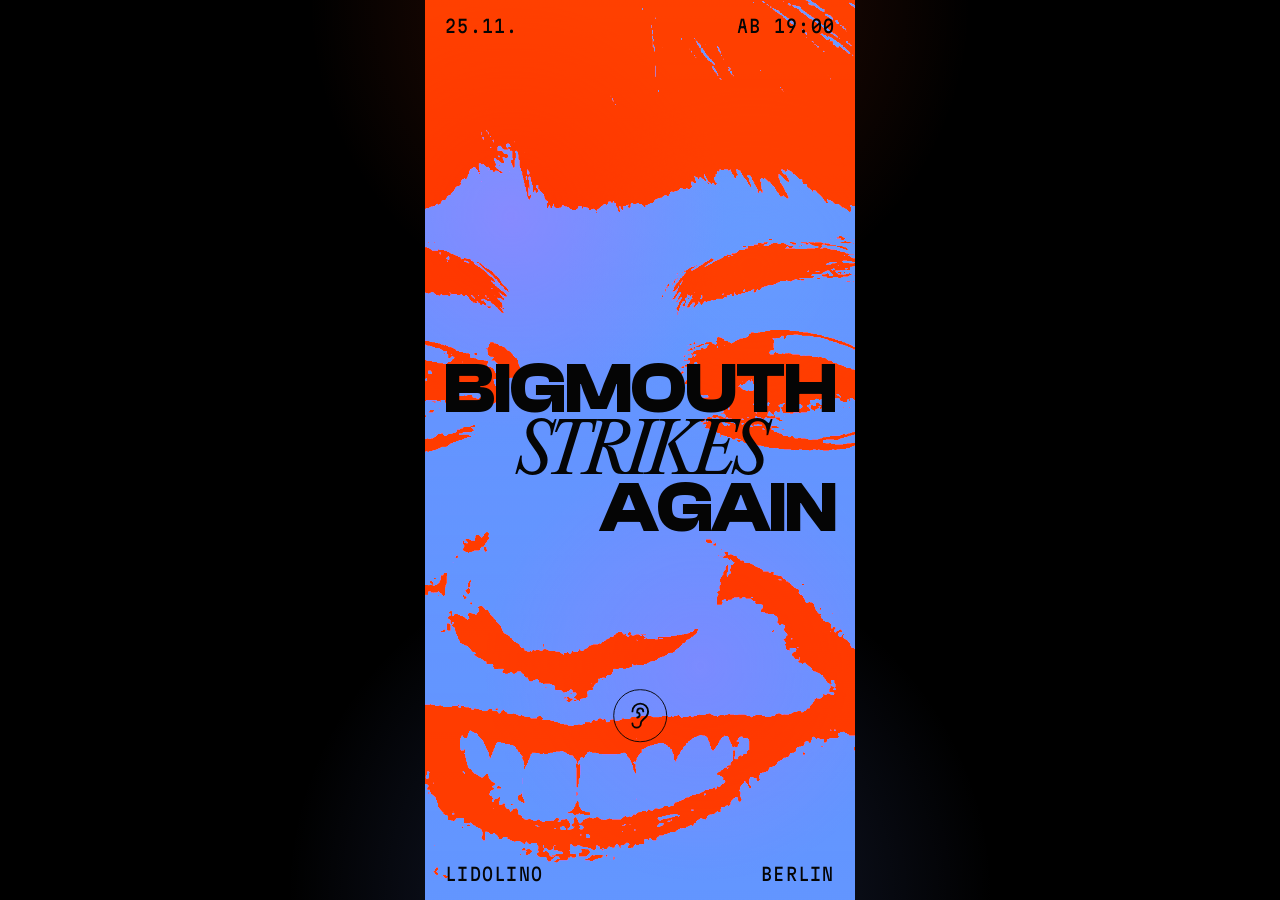
==== bigmouth-strikes-again.html @ e030ded5 "Add cleaner share URL" ====
<!DOCTYPE html>
<html lang="de">
  <head>
    <meta charset="UTF-8" />
    <meta name="viewport" content="width=device-width, initial-scale=1.0" />
    <title>Dana Party Invite</title>
    <meta
      name="description"
      content="BIGMOUTH STRIKES AGAIN. Am 25.11. ab 19:00 im Lidolino, Berlin."
    />
    <link
      rel="canonical"
      href="https://toccka.github.io/dana-party-final/bigmouth-strikes-again.html"
    />
    <meta property="og:type" content="website" />
    <meta property="og:site_name" content="Dana Party" />
    <meta property="og:title" content="Dana hat Geburtstag!" />
    <meta
      property="og:description"
      content="BIGMOUTH STRIKES AGAIN. Am 25.11. ab 19:00 im Lidolino, Berlin."
    />
    <meta
      property="og:url"
      content="https://toccka.github.io/dana-party-final/bigmouth-strikes-again.html"
    />
    <meta
      property="og:image"
      content="https://toccka.github.io/dana-party-final/assets/images/og-cover-v4.png?v=4"
    />
    <meta property="og:image:width" content="864" />
    <meta property="og:image:height" content="492" />
    <meta property="og:image:type" content="image/png" />
    <meta name="twitter:card" content="summary_large_image" />
    <meta name="twitter:title" content="Dana hat Geburtstag!" />
    <meta
      name="twitter:description"
      content="BIGMOUTH STRIKES AGAIN. Am 25.11. ab 19:00 im Lidolino, Berlin."
    />
    <meta
      name="twitter:image"
      content="https://toccka.github.io/dana-party-final/assets/images/og-cover-v4.png?v=4"
    />
    <link rel="stylesheet" href="./styles.css" />
  </head>
  <body>
    <audio
      id="bg-audio"
      loop
      playsinline
      webkit-playsinline
      preload="auto"
      aria-hidden="true"
    >
      <source
        src="./assets/audio/bigmouth-strikes-again.mp3"
        type="audio/mpeg"
      />
    </audio>
    <div class="desktop-frame">
      <main class="invite-shell">
        <section class="panel hero-panel" id="hero">
          <div class="panel-face face-left" aria-hidden="true"></div>
          <img
            class="hero-face-image"
            src="./assets/images/face-final-v2.png"
            alt=""
            aria-hidden="true"
          />
          <div class="panel-copy hero-copy">
            <div class="hero-meta-row">
              <p class="hero-meta hero-date martian-mono">25.11.</p>
              <p class="hero-meta hero-time martian-mono">AB 19:00</p>
            </div>
            <div class="hero-stage">
              <h1 class="hero-title">
                <span>BIGMOUTH</span>
                <span class="editorial">STRIKES</span>
                <span>AGAIN</span>
              </h1>
              <p class="hero-note hero-note-primary editorial">
                <span class="hero-note-line hero-note-line-first">ES&nbsp;WIRD&nbsp;WAVY,</span>
                <span class="hero-note-line">PUNKIG,</span>
                <span class="hero-note-line">UND EIN</span>
                <span class="hero-note-line">BISSCHEN</span>
                <span class="hero-note-line">GUILTY</span>
              </p>
              <p class="hero-note hero-note-secondary editorial">
                <span class="hero-note-line">FIRST SET</span>
                <span class="hero-note-line">21:00</span>
              </p>
              <button
                class="music-trigger"
                id="music-trigger"
                type="button"
                aria-label="Musik starten"
                aria-pressed="false"
              >
                <svg
                  class="music-trigger__icon"
                  viewBox="0 0 24 24"
                  aria-hidden="true"
                >
                  <path
                    d="M6 8.5a6.5 6.5 0 1 1 13 0c0 6-6 6-6 10a3.5 3.5 0 1 1-7 0"
                  />
                  <path
                    d="M15 8.5a2.5 2.5 0 0 0-5 0v1a2 2 0 1 1 0 4"
                  />
                </svg>
              </button>
            </div>
            <div class="hero-meta-row">
              <p class="hero-meta hero-location martian-mono">LIDOLINO</p>
              <p class="hero-meta hero-city martian-mono">BERLIN</p>
            </div>
          </div>
        </section>
      </main>
    </div>
    <script>
      const bgAudio = document.getElementById("bg-audio");
      const musicTrigger = document.getElementById("music-trigger");

      if (bgAudio && musicTrigger) {
        bgAudio.volume = 0.28;
        let audioContext;

        const setMusicState = (isPlaying) => {
          musicTrigger.classList.toggle("is-active", isPlaying);
          musicTrigger.setAttribute("aria-pressed", String(isPlaying));
        };

        const toggleAudio = async () => {
          try {
            if (!audioContext) {
              const AudioContextClass =
                window.AudioContext || window.webkitAudioContext;

              if (AudioContextClass) {
                audioContext = new AudioContextClass();
              }
            }

            if (audioContext && audioContext.state === "suspended") {
              await audioContext.resume();
            }

            if (!bgAudio.paused) {
              bgAudio.pause();
              setMusicState(false);
              return;
            }

            await bgAudio.play();
            setMusicState(true);
          } catch (error) {
            setMusicState(false);
          }
        };

        bgAudio.addEventListener("play", () => setMusicState(true));
        bgAudio.addEventListener("pause", () => setMusicState(false));
        musicTrigger.addEventListener("click", toggleAudio);
        setMusicState(false);
      }
    </script>
  </body>
</html>
---- styles.css ----
@font-face {
  font-family: "Clash Display";
  src: url("./assets/fonts/clash/ClashDisplay-Variable.ttf") format("truetype");
  font-weight: 200 700;
  font-style: normal;
}

@font-face {
  font-family: "PP Editorial";
  src: url("./assets/fonts/pp-editorial/PPEditorialNew-Regular.otf")
    format("opentype");
  font-weight: 400;
  font-style: normal;
}

@font-face {
  font-family: "PP Editorial";
  src: url("./assets/fonts/pp-editorial/PPEditorialNew-Italic.otf")
    format("opentype");
  font-weight: 400;
  font-style: italic;
}

@font-face {
  font-family: "PP Editorial";
  src: url("./assets/fonts/pp-editorial/PPEditorialNew-Light.otf")
    format("opentype");
  font-weight: 300;
  font-style: normal;
}

@font-face {
  font-family: "PP Editorial";
  src: url("./assets/fonts/pp-editorial/PPEditorialNew-Ultrabold.otf")
    format("opentype");
  font-weight: 800;
  font-style: normal;
}

@font-face {
  font-family: "Martian Mono";
  src: url("./assets/fonts/martian-mono/MartianMono-Variable.ttf")
    format("truetype");
  font-weight: 100 800;
  font-style: normal;
  font-stretch: 75% 112.5%;
}

:root {
  --bg: #000000;
  --cyan: #6e8fff;
  --orange: #ff4a16;
  --cream: #f4e7d9;
  --ink: #050505;
  --cycle-duration: 11s;
  --shell-width: min(100vw, 430px);
  --shell-shadow: 0 0 0 1px rgba(255, 255, 255, 0.06), 0 22px 60px rgba(0, 0, 0, 0.65);
  --martian-wght: 400;
  --martian-wdth: 100;
}

* {
  box-sizing: border-box;
}

html {
  scroll-behavior: smooth;
  overflow-x: hidden;
}

body {
  margin: 0;
  min-height: 100vh;
  background:
    radial-gradient(circle at top, rgba(255, 74, 22, 0.2), transparent 30%),
    radial-gradient(circle at bottom, rgba(110, 143, 255, 0.22), transparent 32%),
    var(--bg);
  color: var(--ink);
  font-family: "Clash Display", sans-serif;
}

.martian-mono {
  font-family: "Martian Mono", monospace;
  font-weight: var(--martian-wght);
  font-stretch: calc(var(--martian-wdth) * 1%);
  font-variation-settings:
    "wght" var(--martian-wght),
    "wdth" var(--martian-wdth);
}

img {
  display: block;
  max-width: 100%;
}

.desktop-frame {
  display: flex;
  justify-content: center;
  min-height: 100svh;
}

.invite-shell {
  position: relative;
  width: var(--shell-width);
  min-height: 100svh;
  overflow: visible;
  container-type: inline-size;
}

.panel {
  position: relative;
  min-height: 100svh;
  padding: 18px;
  display: flex;
  align-items: flex-end;
  overflow: visible;
  isolation: isolate;
}

.panel::after {
  content: none;
}

.hero-panel {
  background: var(--cyan);
  overflow: hidden;
}

.hero-panel::before {
  content: "";
  position: absolute;
  inset: 0;
  z-index: 1;
  pointer-events: none;
  background:
    radial-gradient(circle at 20% 24%, rgba(255, 86, 36, 0.34), transparent 28%),
    radial-gradient(circle at 76% 30%, rgba(135, 154, 255, 0.24), transparent 26%),
    radial-gradient(circle at 64% 74%, rgba(255, 74, 22, 0.24), transparent 30%),
    linear-gradient(180deg, rgba(255, 255, 255, 0.08), rgba(255, 255, 255, 0) 32%, rgba(110, 143, 255, 0.12) 100%);
  mix-blend-mode: overlay;
  opacity: 0.98;
  -webkit-backdrop-filter: saturate(1.32) contrast(1.08) brightness(1.03);
  backdrop-filter: saturate(1.32) contrast(1.08) brightness(1.03);
}

.panel-face {
  display: none;
}

.panel-face::before {
  content: "";
  position: absolute;
  inset: -6%;
  background: var(--face-color, var(--orange));
  -webkit-mask-image: url("./assets/images/face-mask.png");
  mask-image: url("./assets/images/face-mask.png");
  -webkit-mask-repeat: no-repeat;
  mask-repeat: no-repeat;
  -webkit-mask-position: var(--mask-position, center);
  mask-position: var(--mask-position, center);
  -webkit-mask-size: var(--mask-size, cover);
  mask-size: var(--mask-size, cover);
}

.face-left {
  --face-color: var(--orange);
  --mask-position: 28% 24%;
  --mask-size: 118%;
}

.panel-copy {
  position: relative;
  z-index: 2;
  width: 100%;
  display: grid;
  gap: 14px;
  min-height: calc(100svh - 36px);
}

.hero-copy {
  --strikes-scale: 1;
  grid-template-rows: auto 1fr auto;
}

.hero-copy > * {
  position: relative;
  z-index: 1;
}

.hero-stage {
  --music-top-title: 66%;
  --music-top-body: 83%;
  position: relative;
  display: grid;
  align-self: stretch;
  align-items: center;
}

.hero-face-image {
  position: absolute;
  top: 50%;
  left: 50%;
  width: 135vw;
  max-width: none;
  height: 135svh;
  max-height: none;
  transform: translate(-50%, -50%);
  object-fit: contain;
  object-position: center;
  z-index: 0;
  pointer-events: none;
  animation: face-rotate 24s linear infinite;
}

.hero-stage > * {
  grid-area: 1 / 1;
}

.hero-meta-row {
  width: calc(100% - 1cqw);
  margin: 0 auto;
  display: flex;
  align-items: center;
  justify-content: space-between;
  gap: 16px;
}

.hero-meta {
  --martian-wght: 460;
  --martian-wdth: 100;
  margin: 0;
  font-size: clamp(0.82rem, 2.7vw, 0.98rem);
  line-height: 1;
  letter-spacing: 0.08em;
  text-transform: uppercase;
  white-space: nowrap;
  color: var(--ink);
  display: inline-block;
  transform: scaleY(1.14);
  transform-origin: center;
}

.hero-date,
.hero-location {
  text-align: left;
}

.hero-time,
.hero-city {
  text-align: right;
}

.eyebrow,
.hero-note {
  margin: 0;
  text-transform: uppercase;
  letter-spacing: 0.14em;
}

.eyebrow {
  font-size: 0.78rem;
  color: rgba(0, 0, 0, 0.72);
}

.hero-title,
.date-lockup,
.detail-title {
  margin: 0;
  line-height: 0.88;
}

.hero-title {
  display: grid;
  grid-template-columns: max-content;
  justify-content: center;
  gap: 0;
  font-size: clamp(2.7rem, 10.8vw, 4rem);
  letter-spacing: -0.06em;
  width: calc(100% - 6cqw);
  margin-inline: auto;
}

.hero-title span {
  display: block;
  opacity: 1;
  animation: hero-title-line-cycle var(--cycle-duration) cubic-bezier(0.35, 0, 0.2, 1) infinite;
}

.hero-title span:first-child,
.hero-title span:last-child {
  font-size: min(16.55cqw, 4.58rem);
  line-height: 0.88;
  letter-spacing: -0.015em;
  white-space: nowrap;
}

.hero-title span:first-child {
  justify-self: center;
  text-align: center;
  margin-bottom: 0.04em;
}

.hero-title span:nth-child(2) {
  justify-self: center;
  text-align: center;
  font-size: calc(1.08em * var(--strikes-scale));
  margin-bottom: -0.1em;
  animation-name: hero-title-strikes-cycle;
}

.hero-title span:last-child {
  justify-self: stretch;
  text-align: right;
}

.editorial {
  font-family: "PP Editorial", serif;
  font-style: italic;
  font-weight: 400;
}

.hero-note {
  width: calc(100% - 6cqw);
  max-width: none;
  margin-inline: auto;
  display: grid;
  justify-items: center;
  font-size: calc(clamp(2.45rem, 9.9vw, 3.7rem) * var(--strikes-scale));
  line-height: 0.88;
  letter-spacing: -0.06em;
  text-transform: none;
  color: var(--ink);
  opacity: 0;
}

.hero-note-primary {
  animation: hero-note-primary-cycle var(--cycle-duration) cubic-bezier(0.35, 0, 0.2, 1) infinite;
}

.hero-note-secondary {
  animation: hero-note-secondary-cycle var(--cycle-duration) cubic-bezier(0.35, 0, 0.2, 1) infinite;
}

.hero-note-line {
  display: block;
}

.hero-note-line-first {
  transform: translateX(-0.16em);
}

.music-trigger {
  position: absolute;
  left: 50%;
  top: var(--music-top-title);
  -webkit-appearance: none;
  appearance: none;
  -webkit-tap-highlight-color: transparent;
  width: clamp(2.8rem, 10.5vw, 3.35rem);
  height: clamp(2.8rem, 10.5vw, 3.35rem);
  border: 1.6px solid rgba(5, 5, 5, 0.92);
  border-radius: 999px;
  background: transparent;
  color: var(--ink);
  display: grid;
  place-items: center;
  padding: 0;
  cursor: pointer;
  opacity: 0;
  transform: translate(-50%, -50%);
  animation: music-trigger-intro var(--cycle-duration) cubic-bezier(0.35, 0, 0.2, 1) 1 forwards;
  transition:
    background-color 180ms ease,
    border-color 180ms ease,
    color 180ms ease;
}

.music-trigger:focus,
.music-trigger:focus-visible {
  outline: none;
}

@media (hover: hover) and (pointer: fine) {
  .music-trigger:hover {
    background: rgba(255, 255, 255, 0.18);
  }
}

.music-trigger:active {
  filter: brightness(0.96);
}

.music-trigger.is-active {
  background: rgba(5, 5, 5, 0.96);
  border-color: rgba(5, 5, 5, 0.96);
  color: var(--cyan);
}

.music-trigger__icon {
  display: block;
  width: 56%;
  height: 56%;
  fill: none;
  stroke: currentColor;
  stroke-width: 1.55;
  stroke-linecap: round;
  stroke-linejoin: round;
}

@keyframes music-trigger-intro {
  0%,
  4% {
    top: var(--music-top-title);
    opacity: 0;
  }

  14%,
  30% {
    top: var(--music-top-title);
    opacity: 1;
  }

  42%,
  100% {
    top: var(--music-top-body);
    opacity: 1;
  }
}

@keyframes hero-title-line-cycle {
  0%,
  4% {
    opacity: 0;
    transform: translateY(0.45rem);
  }

  14%,
  24% {
    opacity: 1;
    transform: translateY(0);
  }

  34%,
  100% {
    opacity: 0;
    transform: translateY(-0.45rem);
  }
}

@keyframes hero-title-strikes-cycle {
  0%,
  4% {
    opacity: 0;
    transform: translateY(0.45rem);
  }

  12%,
  31% {
    opacity: 1;
    transform: translateY(0);
  }

  37%,
  100% {
    opacity: 0;
    transform: translateY(-0.45rem);
  }
}

@keyframes hero-note-primary-cycle {
  0%,
  42% {
    opacity: 0;
    transform: translateY(0.45rem);
  }

  50%,
  66% {
    opacity: 1;
    transform: translateY(0);
  }

  78%,
  100% {
    opacity: 0;
    transform: translateY(-0.45rem);
  }
}

@keyframes hero-note-secondary-cycle {
  0%,
  78% {
    opacity: 0;
    transform: translateY(0.45rem);
  }

  86%,
  98% {
    opacity: 1;
    transform: translateY(0);
  }

  100% {
    opacity: 0;
    transform: translateY(-0.45rem);
  }
}

@keyframes face-rotate {
  from {
    transform: translate(-50%, -50%) rotate(0deg);
  }

  to {
    transform: translate(-50%, -50%) rotate(360deg);
  }
}

@media (max-width: 430px) {
  .hero-copy {
    --strikes-scale: 1.13;
  }

  .hero-face-image {
    top: 54%;
    width: 320vw;
    height: 280svh;
    object-position: 50% 28%;
  }

  .hero-meta {
    --martian-wght: 540;
  }
}

@media (prefers-reduced-motion: reduce) {
  .hero-title span,
  .hero-note {
    animation: none;
    transform: none;
  }

  .hero-note {
    opacity: 0;
  }

  .hero-face-image {
    animation: none;
  }
}
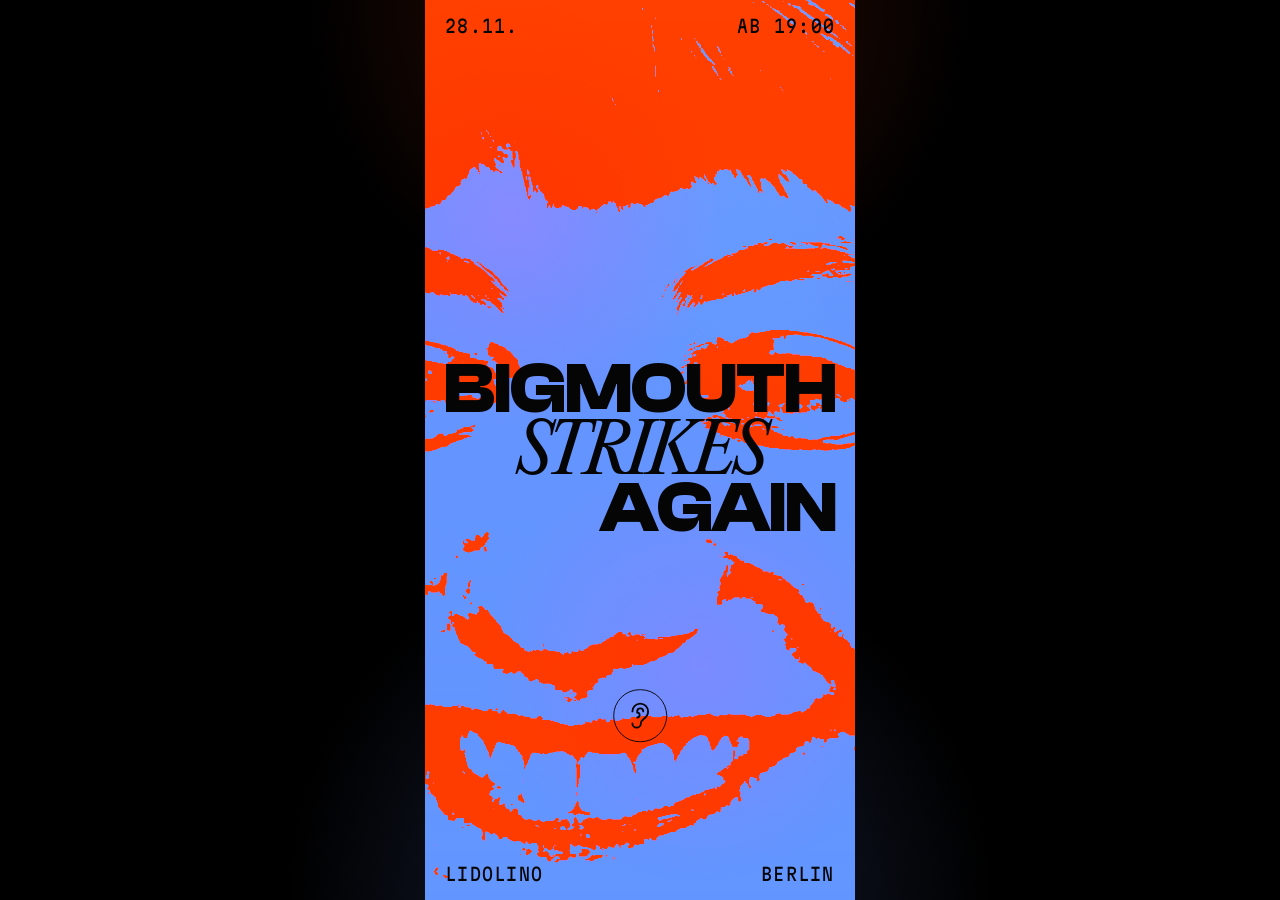
==== commit 35b3edf9: "Update invite date and rename site to 28-11-26" ====
--- a/bigmouth-strikes-again.html
+++ b/bigmouth-strikes-again.html
@@ -6,26 +6,26 @@
     <title>Dana Party Invite</title>
     <meta
       name="description"
-      content="BIGMOUTH STRIKES AGAIN. Am 25.11. ab 19:00 im Lidolino, Berlin."
+      content="BIGMOUTH STRIKES AGAIN. Am 28.11. ab 19:00 im Lidolino, Berlin."
     />
     <link
       rel="canonical"
-      href="https://toccka.github.io/dana-party-final/bigmouth-strikes-again.html"
+      href="https://toccka.github.io/28-11-26/bigmouth-strikes-again.html"
     />
     <meta property="og:type" content="website" />
     <meta property="og:site_name" content="Dana Party" />
     <meta property="og:title" content="Dana hat Geburtstag!" />
     <meta
       property="og:description"
-      content="BIGMOUTH STRIKES AGAIN. Am 25.11. ab 19:00 im Lidolino, Berlin."
+      content="BIGMOUTH STRIKES AGAIN. Am 28.11. ab 19:00 im Lidolino, Berlin."
     />
     <meta
       property="og:url"
-      content="https://toccka.github.io/dana-party-final/bigmouth-strikes-again.html"
+      content="https://toccka.github.io/28-11-26/bigmouth-strikes-again.html"
     />
     <meta
       property="og:image"
-      content="https://toccka.github.io/dana-party-final/assets/images/og-cover-v4.png?v=4"
+      content="https://toccka.github.io/28-11-26/assets/images/og-cover-v4.png?v=4"
     />
     <meta property="og:image:width" content="864" />
     <meta property="og:image:height" content="492" />
@@ -34,11 +34,11 @@
     <meta name="twitter:title" content="Dana hat Geburtstag!" />
     <meta
       name="twitter:description"
-      content="BIGMOUTH STRIKES AGAIN. Am 25.11. ab 19:00 im Lidolino, Berlin."
+      content="BIGMOUTH STRIKES AGAIN. Am 28.11. ab 19:00 im Lidolino, Berlin."
     />
     <meta
       name="twitter:image"
-      content="https://toccka.github.io/dana-party-final/assets/images/og-cover-v4.png?v=4"
+      content="https://toccka.github.io/28-11-26/assets/images/og-cover-v4.png?v=4"
     />
     <link rel="stylesheet" href="./styles.css" />
   </head>
@@ -68,7 +68,7 @@
           />
           <div class="panel-copy hero-copy">
             <div class="hero-meta-row">
-              <p class="hero-meta hero-date martian-mono">25.11.</p>
+              <p class="hero-meta hero-date martian-mono">28.11.</p>
               <p class="hero-meta hero-time martian-mono">AB 19:00</p>
             </div>
             <div class="hero-stage">
--- a/styles.css
+++ b/styles.css
@@ -495,7 +495,7 @@
   }
 
   86%,
-  98% {
+  88% {
     opacity: 1;
     transform: translateY(0);
   }
